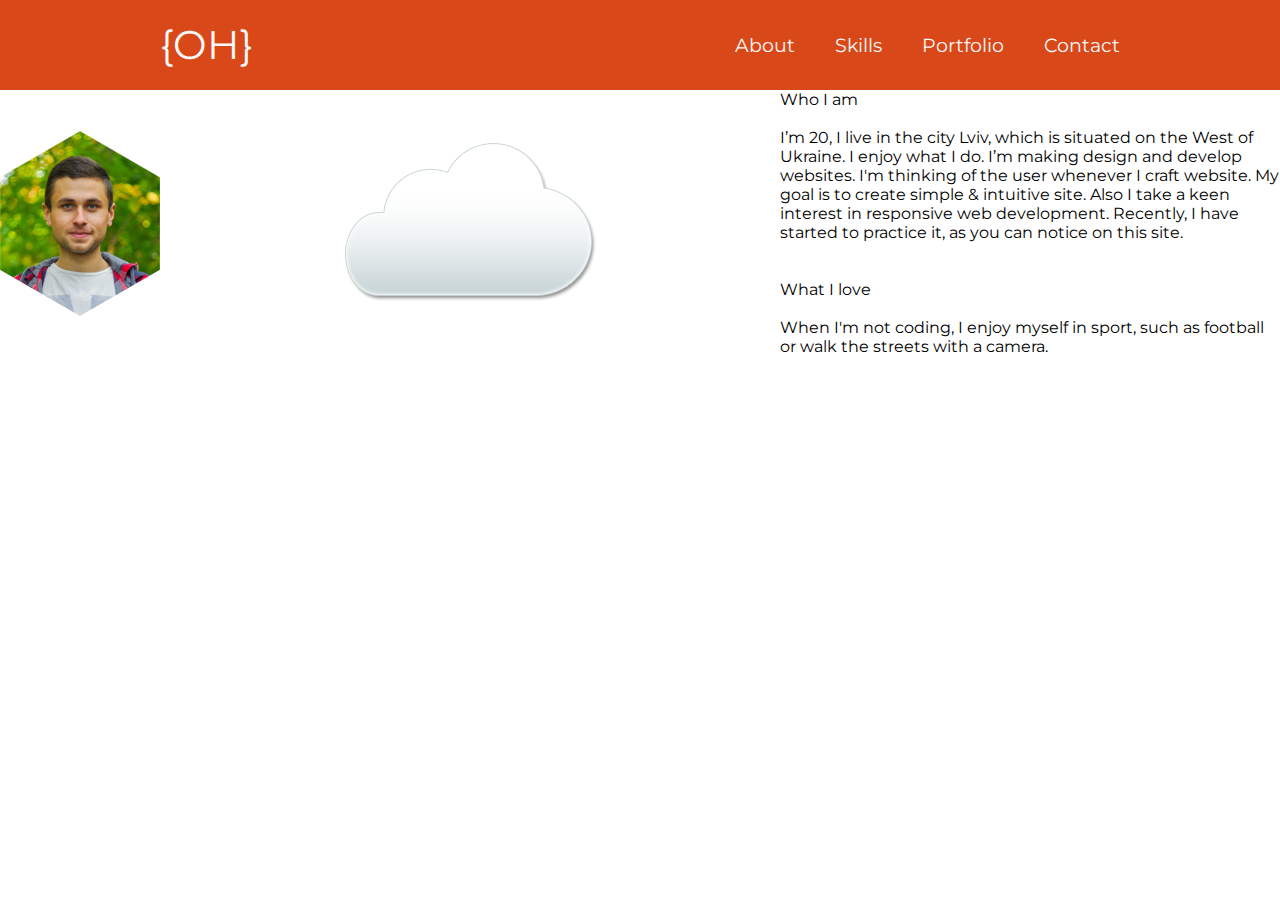
==== about.html @ b60170d8 "add other page" ====
<!DOCTYPE html>
<html>
<head>
	<title>OH</title>
	<meta charset="utf-8">
	<meta name="viewport" content="width=device-width, initial-scale=1">
	<link rel="stylesheet" href="css/index.css">
	<link rel="stylesheet" href="css/media.css">
	<link href="https://fonts.googleapis.com/css?family=Montserrat" rel="stylesheet">
</head>
<body>
<div id ="wrap">
	<div id="about-page">
	<nav class="nav-bar">
	  <div class="nav-hold">
	    <a href="index.html" class="nav-logo">{OH}</a>
	    <a id="nav-menu" class="nav-menu">&#9776;</a>
	    <ul class="nav-list" id="nav">
	      <li><a href="about.html">About</a></li>
	      <li><a href="skills.html">Skills</a></li>
	      <li><a href="portfolio.html">Portfolio</a></li>
	      <li><a href="contact.html">Contact</a></li>
	    </ul>
	  </div>
	</nav>
	</div>
	<div id = "about">
		<div id ="portret">
			<img src="img/my_image.png">
		</div>
		<div id="cloud-about-page">
				<img src="img/cloud.png" alt="cloud on about page">
		</div>
		<div id="about-text">
			<p>Who I am
				<br>
				<br>
				I’m 20, I live in the city Lviv, which is situated on the West of Ukraine. I enjoy what I do. I’m making design and develop websites. I'm thinking of the user whenever I craft website. My goal is to create simple & intuitive site. Also I take a keen interest in responsive web development. Recently, I have started to practice it, as you can notice on this site.
				</p>
				<br>
				<br>
				<p>What I love
				<br>
				<br>
				When I'm not coding, I enjoy myself in sport, such as football or walk the streets with a camera.
				</p>
		</div>
		</div>
</div>
<script
  src="https://code.jquery.com/jquery-3.1.1.min.js"
  integrity="sha256-hVVnYaiADRTO2PzUGmuLJr8BLUSjGIZsDYGmIJLv2b8="
  crossorigin="anonymous"></script>
	<script type="text/javascript" src = "js/index.js"></script>
</body>
</html>
---- css/index.css ----
* {
	font-family: 'Montserrat', sans-serif;
	text-decoration: none;
	list-style: none;
	box-sizing: border-box;
	margin:0;
	padding:0;
}
html {
height:100%;
overflow-x:hidden;
}
/***************HOME PAGE**********/
#home-page {
	width: 100%;
	height: 100vh;
	background-color: #75dbff;
}
/* WIDTH SETTING */
.nav-hold {
	width: 95%;
	max-width: 1000px;
	margin: 0 auto;
}
.nav-bar {
	width: 100%;
	background-color:#d94819;
}
.nav-hold {
	overflow: hidden;
}
.nav-logo {
	font-size: 2.5em;
	float: 		left;
	display: 	block;
	color: 		#f9f9f9;
  padding: 	20px;
}
.nav-list {
	float: right;
}
.nav-list li {
	float: left;
}
.nav-list li a {
	font-size: 1.2em;
	display: 	block;
	padding: 	33px 20px;
	color: 		#f9f9f9;
}
.nav-menu {
	color: 		#f9f9f9;
	float: 		right;
	padding: 	20px 10px;
	display: 	none;
	cursor: 	pointer;
}
#nav-menu {
	height: 50px;
}
.nav-list li a:hover {
color: black;
}
#imac-text {
	display: flex;
	flex-direction: row;
	justify-content: space-around;
	align-items: center;
}
#imac-text img { 
		margin-top: 20%;
    width: 100%;
    max-width: 600px;
    height: auto;
    align-self: center;
}
#imac-text p {
	font-size: 1.1em;
	color:white;
	text-align: center;
}
#imac-text p:nth-child(1) {
	font-size: 2.2em;
} 
/***************ABOUT PAGE*************/
#home-page {
	width: 100%;
	height: 100vh;
}
#portret {
	display: flex;
	justify-content: center; 
}
#portret img {
	order: 1;
	width: 100%;
	max-width: 160px;
	height: auto;
}
#about {
	display: flex;
	flex-direction: row;
	justify-content: space-between;
	align-items: center;
	vertical-align: center;
}
#cloud-about-page {
	order:2;
}
#about-text {
	order: 3;
	width: 100%;
	max-width: 500px;
}
#cloud-about-page img {
	max-width: 256px;
	width: 100%;
	height: auto;
}
/**************SKILLS PAGE***************/
#skills-page {
width: 100%;
height: 100vh;
background-color: #75dbff;
}
/*************PORTFOLIO PAGE*********/
#portfolio-page {
width: 100%;
height: 100vh;
background-color: #75dbff;
}
---- css/media.css ----
@media (max-width: 700px) {
  .nav-menu {
    display:  block;
  }

  .nav-list {
    /*float: left;*/
    width:    100%;
    height:   0;
  }

  .nav-open {
    height: auto;
  }

  .nav-list li {
    width:    100%;
  }
  
  .nav-list li a {
    padding:  10px 10px;
  }

}
@media screen and (min-width: 1000px) {
  .cell {
    width: calc(100% / 3);
  }
}
@media screen and (min-width: 610px) {
  .grid {
    display: flex;
    flex-wrap: wrap;
    flex-direction: row;
  }
  .cell {
    width: 50%;
  }
}
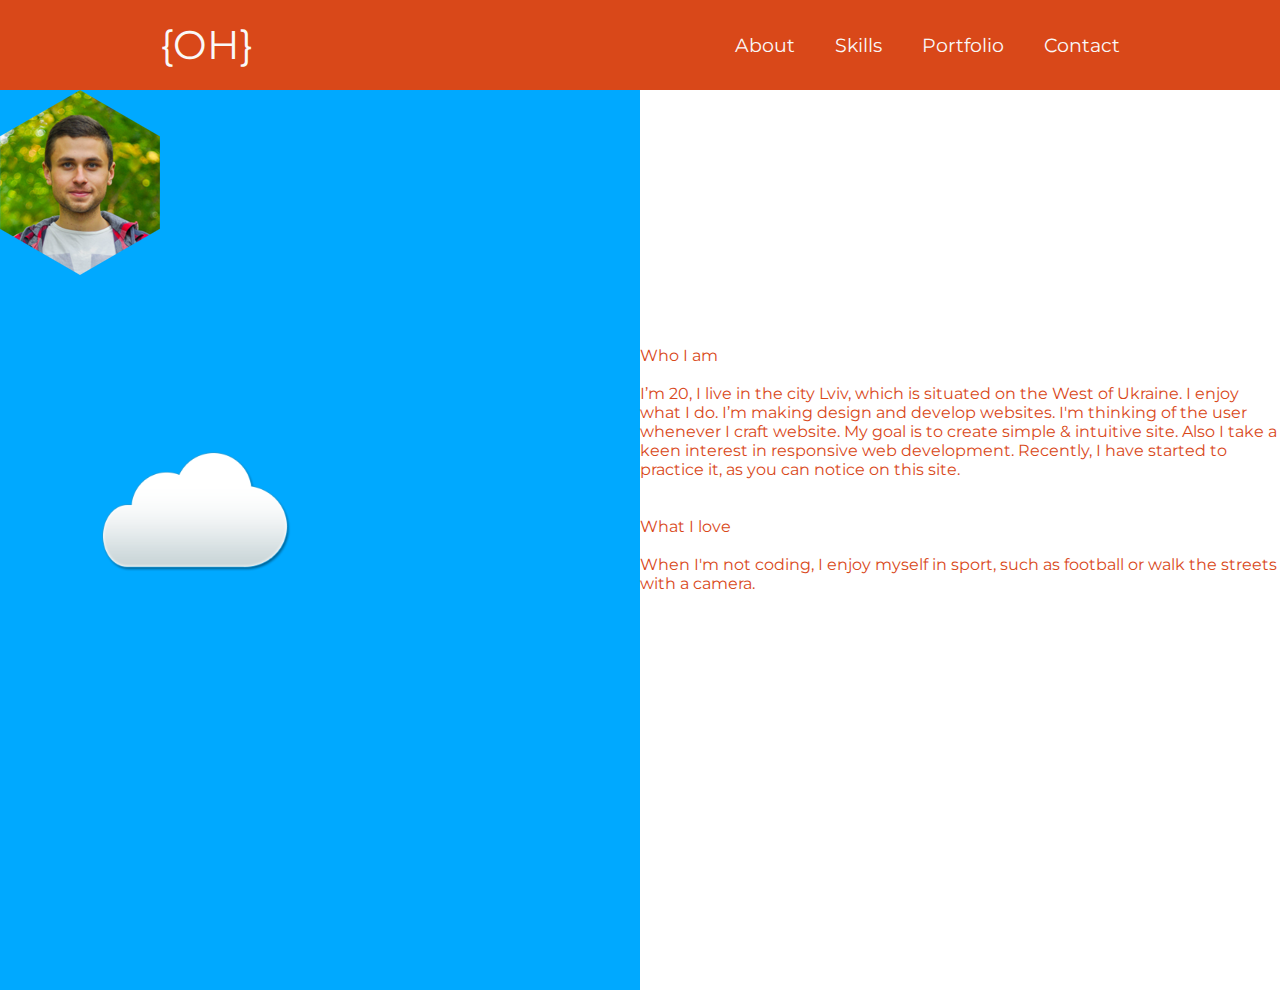
==== commit f9a7cf38: "add about page" ====
--- a/about.html
+++ b/about.html
@@ -24,28 +24,28 @@
 	  </div>
 	</nav>
 	</div>
-	<div id = "about">
-		<div id ="portret">
-			<img src="img/my_image.png">
+	<section id="about-page">
+		<div id="cloud-about-page">
+			<img src="img/cloud.png" alt="cloud on about page">
 		</div>
-		<div id="cloud-about-page">
-				<img src="img/cloud.png" alt="cloud on about page">
+		<div>
+			<img id="portret" src="img/my_image.png" alt="portret ostap hetman">
 		</div>
 		<div id="about-text">
 			<p>Who I am
 				<br>
 				<br>
 				I’m 20, I live in the city Lviv, which is situated on the West of Ukraine. I enjoy what I do. I’m making design and develop websites. I'm thinking of the user whenever I craft website. My goal is to create simple & intuitive site. Also I take a keen interest in responsive web development. Recently, I have started to practice it, as you can notice on this site.
-				</p>
-				<br>
-				<br>
-				<p>What I love
+			</p>
+			<br>
+			<br>
+			<p>What I love
 				<br>
 				<br>
 				When I'm not coding, I enjoy myself in sport, such as football or walk the streets with a camera.
-				</p>
+			</p>
 		</div>
-		</div>
+	</section>
 </div>
 <script
   src="https://code.jquery.com/jquery-3.1.1.min.js"
--- a/css/index.css
+++ b/css/index.css
@@ -83,39 +83,50 @@
 	font-size: 2.2em;
 } 
 /***************ABOUT PAGE*************/
-#home-page {
-	width: 100%;
+#about-page {
+	width: 100%;
+	height: 100%;
+}
+#cloud-about-page {
+	display: block;
+	float: left;
+	width: 50%;
 	height: 100vh;
+	background-color: #00a9ff;
+}
+#cloud-about-page img {
+	float: left;
+	display: block;
+	margin-top: 40vh;
+	margin-left: 100px;
+	max-width: 256px;
+	width: 30%;
+	height: auto;
+}
+#portret{
+	max-width: 256px;
+	width: 100%;
+	height: auto;
+}
+#about-text {
+	margin-top: 20%;
+	display: inline-block;
+	float: right;
+	width: 50%;
+	
+	color:#d94819;
+}
+#about-page p:nth-child(2) {
+	display: block;
+	margin-top: 200px;
 }
 #portret {
-	display: flex;
-	justify-content: center; 
-}
-#portret img {
-	order: 1;
+	display: block;
 	width: 100%;
 	max-width: 160px;
 	height: auto;
-}
-#about {
-	display: flex;
-	flex-direction: row;
-	justify-content: space-between;
-	align-items: center;
-	vertical-align: center;
-}
-#cloud-about-page {
-	order:2;
-}
-#about-text {
-	order: 3;
-	width: 100%;
-	max-width: 500px;
-}
-#cloud-about-page img {
-	max-width: 256px;
-	width: 100%;
-	height: auto;
+	position: absolute;
+	margin:0 auto;
 }
 /**************SKILLS PAGE***************/
 #skills-page {
@@ -126,12 +137,177 @@
 /*************PORTFOLIO PAGE*********/
 #portfolio-page {
 width: 100%;
-height: 100vh;
+min-height: 100vh;
+max-height: 100%;
 background-color: #75dbff;
 }
-
-
-
-
-
-
+.portfolio-grid {
+	list-style: none;
+	padding: 0;
+	margin: 0 auto;
+	text-align: center;
+	width: 100%;
+}
+.portfolio-grid li {
+	display: inline-block;
+	margin: 5px 5px 5px 5px;
+	vertical-align: top;
+    width:300px;
+}
+.portfolio-grid li > a,
+.portfolio-grid li > a img {
+    width: 100%;
+	border: none;
+	outline: none;
+	display: block;
+	position: relative;
+    transition: all 0.3s ease-in-out;
+    -moz-transition: all 0.3s ease-in-out;
+    -webkit-transition: all 0.3s ease-in-out;
+    -o-transition: all 0.3s ease-in-out;
+}
+.portfolio-grid li > a img:hover {
+    opacity: 0.4;	
+    border-radius: 50%;
+    z-index: 9999;
+}
+.animated{-webkit-animation-duration:1s;-moz-animation-duration:1s;-o-animation-duration:1s;animation-duration:1s;-webkit-animation-fill-mode:both;-moz-animation-fill-mode:both;-o-animation-fill-mode:both;animation-fill-mode:both;}
+@-webkit-keyframes flipInX {
+    0% {
+        -webkit-transform: perspective(400px) rotateX(90deg);
+        opacity: 0;
+    }
+    40% {
+        -webkit-transform: perspective(400px) rotateX(-10deg);
+    }
+    70% {
+        -webkit-transform: perspective(400px) rotateX(10deg);
+    }
+    100% {
+        -webkit-transform: perspective(400px) rotateX(0deg);
+        opacity: 1;
+    }
+}
+@-moz-keyframes flipInX {
+    0% {
+        -moz-transform: perspective(400px) rotateX(90deg);
+        opacity: 0;
+    }
+    40% {
+        -moz-transform: perspective(400px) rotateX(-10deg);
+    }
+    70% {
+        -moz-transform: perspective(400px) rotateX(10deg);
+    }
+    100% {
+        -moz-transform: perspective(400px) rotateX(0deg);
+        opacity: 1;
+    }
+}
+@-o-keyframes flipInX {
+    0% {
+        -o-transform: perspective(400px) rotateX(90deg);
+        opacity: 0;
+    }
+    40% {
+        -o-transform: perspective(400px) rotateX(-10deg);
+    }
+    70% {
+        -o-transform: perspective(400px) rotateX(10deg);
+    }
+    100% {
+        -o-transform: perspective(400px) rotateX(0deg);
+        opacity: 1;
+    }
+}
+@keyframes flipInX {
+    0% {
+        transform: perspective(400px) rotateX(90deg);
+        opacity: 0;
+    }
+    40% {
+        transform: perspective(400px) rotateX(-10deg);
+    }
+    70% {
+        transform: perspective(400px) rotateX(10deg);
+    }
+    100% {
+        transform: perspective(400px) rotateX(0deg);
+        opacity: 1;
+    }
+}
+/**********CONTACT PAGE**********/
+#contact-page {
+	width: 100%;
+	height: 100vh;
+	background-color: #75dbff;
+}
+#contact-form{
+	width: 100%;
+	height: auto;
+}
+form{
+	margin-left: 100px;
+	width: 100%;
+	max-width: 400px;
+	padding-top: 40px;
+	color: white;
+	position: relative;
+}
+label, input, textarea{
+	display: block;	
+}
+input, textarea{
+	width: 100%;
+	max-width: 400px;	
+	border: none;
+	border-radius: 20px;
+	outline: none;
+	padding: 10px;
+	font-size: 1em;
+	color: #d94819;
+	transition: border 0.5s;
+	-webkit-transition: border 0.5s;
+	-moz-transition: border 0.5s;
+	-o-transition: border 0.5s;
+	border: solid 3px #98d4f3;	
+	-webkit-box-sizing:border-box;
+	-moz-box-sizing:border-box;
+	box-sizing:border-box;
+}
+input:focus, textarea:focus{
+	border: solid 3px #00a9ff;	
+}
+textarea{
+	height: 150px;	
+	resize: none; 
+	overflow: auto;
+}
+input[type="submit"]{
+	background-color: #d94819;
+	color: white;
+	height: 50px;
+	cursor: pointer;
+	margin-top: 30px;
+	font-size: 1.29em;
+	-webkit-transition: background-color 0.5s;
+	-moz-transition: background-color 0.5s;
+	-o-transition: background-color 0.5s;
+	transition: background-color 0.5s;
+}
+input[type="submit"]:hover{
+	border: solid 3px #00a9ff;
+	color: #d94819;
+	background-color: white;
+}
+label{
+	font-size: 1.5em;
+	margin-top: 20px;
+	padding-left: 20px;
+}
+
+
+
+
+
+
--- a/css/media.css
+++ b/css/media.css
@@ -36,4 +36,5 @@
   .cell {
     width: 50%;
   }
-}+}
+
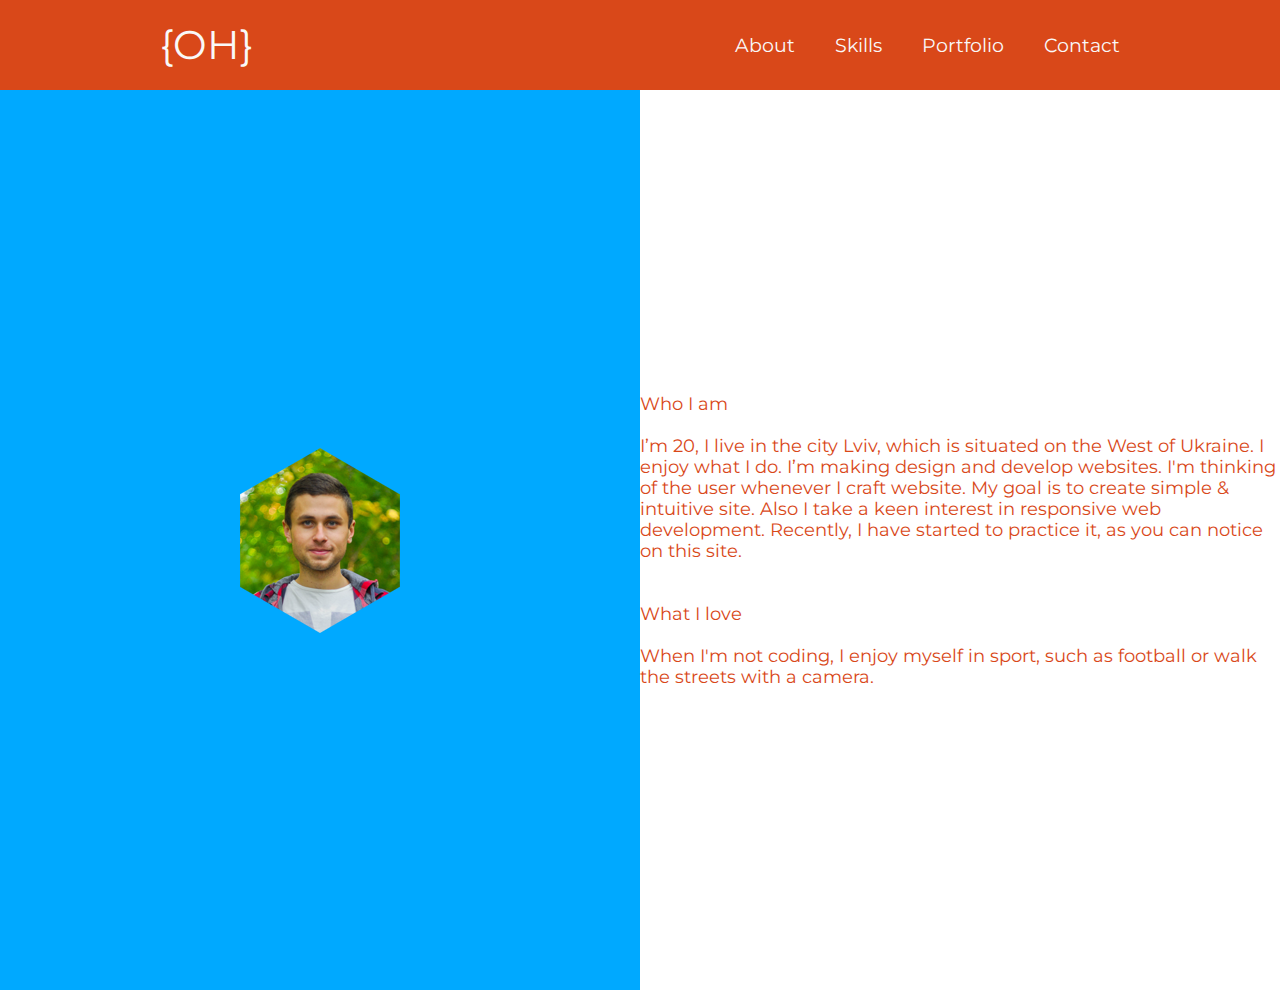
==== commit f17f2724: "add flexbox to text & img in about page, media q" ====
--- a/about.html
+++ b/about.html
@@ -1,56 +1,53 @@
 <!DOCTYPE html>
 <html>
+
 <head>
-	<title>OH</title>
-	<meta charset="utf-8">
-	<meta name="viewport" content="width=device-width, initial-scale=1">
-	<link rel="stylesheet" href="css/index.css">
-	<link rel="stylesheet" href="css/media.css">
-	<link href="https://fonts.googleapis.com/css?family=Montserrat" rel="stylesheet">
+    <title>OH</title>
+    <meta charset="utf-8">
+    <meta name="viewport" content="width=device-width, initial-scale=1">
+    <link rel="stylesheet" href="css/index.css">
+    <link rel="stylesheet" href="css/media.css">
+    <link href="https://fonts.googleapis.com/css?family=Montserrat" rel="stylesheet">
 </head>
 <body>
-<div id ="wrap">
-	<div id="about-page">
-	<nav class="nav-bar">
-	  <div class="nav-hold">
-	    <a href="index.html" class="nav-logo">{OH}</a>
-	    <a id="nav-menu" class="nav-menu">&#9776;</a>
-	    <ul class="nav-list" id="nav">
-	      <li><a href="about.html">About</a></li>
-	      <li><a href="skills.html">Skills</a></li>
-	      <li><a href="portfolio.html">Portfolio</a></li>
-	      <li><a href="contact.html">Contact</a></li>
-	    </ul>
-	  </div>
-	</nav>
-	</div>
-	<section id="about-page">
-		<div id="cloud-about-page">
-			<img src="img/cloud.png" alt="cloud on about page">
-		</div>
-		<div>
-			<img id="portret" src="img/my_image.png" alt="portret ostap hetman">
-		</div>
-		<div id="about-text">
-			<p>Who I am
-				<br>
-				<br>
-				I’m 20, I live in the city Lviv, which is situated on the West of Ukraine. I enjoy what I do. I’m making design and develop websites. I'm thinking of the user whenever I craft website. My goal is to create simple & intuitive site. Also I take a keen interest in responsive web development. Recently, I have started to practice it, as you can notice on this site.
-			</p>
-			<br>
-			<br>
-			<p>What I love
-				<br>
-				<br>
-				When I'm not coding, I enjoy myself in sport, such as football or walk the streets with a camera.
-			</p>
-		</div>
-	</section>
-</div>
-<script
-  src="https://code.jquery.com/jquery-3.1.1.min.js"
-  integrity="sha256-hVVnYaiADRTO2PzUGmuLJr8BLUSjGIZsDYGmIJLv2b8="
-  crossorigin="anonymous"></script>
-	<script type="text/javascript" src = "js/index.js"></script>
+    <div id="wrap">
+        <div id="about-page">
+            <nav class="nav-bar">
+                <div class="nav-hold">
+                    <a href="index.html" class="nav-logo">{OH}</a>
+                    <a id="nav-menu" class="nav-menu">&#9776;</a>
+                    <ul class="nav-list" id="nav">
+                        <li><a href="about.html">About</a></li>
+                        <li><a href="skills.html">Skills</a></li>
+                        <li><a href="portfolio.html">Portfolio</a></li>
+                        <li><a href="contact.html">Contact</a></li>
+                    </ul>
+                </div>
+            </nav>
+        </div>
+        <section id="about-page">
+            <div id="cloud-about-page">
+                <img id="portret" src="img/my_image.png" alt="portret ostap hetman">
+            </div>  
+            <div id="about-text">
+                <div id="media-portret-div">
+                    <img id="portret-media" src="img/my_image.png" alt="portret ostap hetman">
+                </div> 
+                <p>Who I am
+                    <br>
+                    <br> I’m 20, I live in the city Lviv, which is situated on the West of Ukraine. I enjoy what I do. I’m making design and develop websites. I'm thinking of the user whenever I craft website. My goal is to create simple & intuitive site.
+                    Also I take a keen interest in responsive web development. Recently, I have started to practice it, as you can notice on this site.
+                </p>
+                <br>
+                <br>
+                <p>What I love
+                    <br>
+                    <br> When I'm not coding, I enjoy myself in sport, such as football or walk the streets with a camera.
+                </p>
+            </div>
+        </section>
+    </div>
+    <script src="https://code.jquery.com/jquery-3.1.1.min.js" integrity="sha256-hVVnYaiADRTO2PzUGmuLJr8BLUSjGIZsDYGmIJLv2b8=" crossorigin="anonymous"></script>
+    <script type="text/javascript" src="js/index.js"></script>
 </body>
-</html>+</html>
--- a/css/index.css
+++ b/css/index.css
@@ -1,177 +1,185 @@
 * {
-	font-family: 'Montserrat', sans-serif;
-	text-decoration: none;
-	list-style: none;
-	box-sizing: border-box;
-	margin:0;
-	padding:0;
+    font-family: 'Montserrat', sans-serif;
+    text-decoration: none;
+    list-style: none;
+    box-sizing: border-box;
+    margin: 0;
+    padding: 0;
 }
 html {
-height:100%;
-overflow-x:hidden;
+    height: 100%;
+    overflow-x: hidden;
+}
+body {
+    max-width: 1920px;
+    margin:0 auto;
 }
 /***************HOME PAGE**********/
 #home-page {
-	width: 100%;
-	height: 100vh;
-	background-color: #75dbff;
+    width: 100%;
+    height: 100vh;
+    background-color: #75dbff;
 }
 /* WIDTH SETTING */
 .nav-hold {
-	width: 95%;
-	max-width: 1000px;
-	margin: 0 auto;
+    width: 95%;
+    max-width: 1000px;
+    margin: 0 auto;
 }
 .nav-bar {
-	width: 100%;
-	background-color:#d94819;
+    width: 100%;
+    background-color: #d94819;
 }
 .nav-hold {
-	overflow: hidden;
+    overflow: hidden;
 }
 .nav-logo {
-	font-size: 2.5em;
-	float: 		left;
-	display: 	block;
-	color: 		#f9f9f9;
-  padding: 	20px;
+    font-size: 2.5em;
+    float: left;
+    display: block;
+    color: #f9f9f9;
+    padding: 20px;
 }
 .nav-list {
-	float: right;
+    float: right;
 }
 .nav-list li {
-	float: left;
+    float: left;
 }
 .nav-list li a {
-	font-size: 1.2em;
-	display: 	block;
-	padding: 	33px 20px;
-	color: 		#f9f9f9;
+    text-decoration: none;
+    font-size: 1.2em;
+    display: block;
+    padding: 33px 20px;
+    color: #f9f9f9;
 }
 .nav-menu {
-	color: 		#f9f9f9;
-	float: 		right;
-	padding: 	20px 10px;
-	display: 	none;
-	cursor: 	pointer;
+    color: #f9f9f9;
+    float: right;
+    padding: 20px 10px;
+    display: none;
+    cursor: pointer;
 }
 #nav-menu {
-	height: 50px;
+    height: 50px;
 }
 .nav-list li a:hover {
-color: black;
+    background-color: white;
+    color: #d94819;
+}
+.nav-logo:hover {
+    color: black;
+}
+#logo {
+    text-decoration: none;
 }
 #imac-text {
-	display: flex;
-	flex-direction: row;
-	justify-content: space-around;
-	align-items: center;
-}
-#imac-text img { 
-		margin-top: 20%;
+    display: flex;
+    flex-direction: row;
+    justify-content: space-around;
+    align-items: center;
+}
+#imac-text img {
+    margin-top: 20%;
     width: 100%;
     max-width: 600px;
     height: auto;
     align-self: center;
 }
 #imac-text p {
-	font-size: 1.1em;
-	color:white;
-	text-align: center;
+    font-size: 1.1em;
+    color: white;
+    text-align: center;
 }
 #imac-text p:nth-child(1) {
-	font-size: 2.2em;
-} 
+    font-size: 2.2em;
+}
 /***************ABOUT PAGE*************/
 #about-page {
-	width: 100%;
-	height: 100%;
+    width: 100%;
+    height: 100%;
 }
 #cloud-about-page {
-	display: block;
-	float: left;
-	width: 50%;
-	height: 100vh;
-	background-color: #00a9ff;
-}
-#cloud-about-page img {
-	float: left;
-	display: block;
-	margin-top: 40vh;
-	margin-left: 100px;
-	max-width: 256px;
-	width: 30%;
-	height: auto;
-}
-#portret{
-	max-width: 256px;
-	width: 100%;
-	height: auto;
+    display: flex;
+    justify-content: center;
+    align-items: center;
+    float: left;
+    width: 50%;
+    height: 100vh;
+    background-color: #00a9ff;
+}
+#portret-media {
+   visibility: hidden;
+   display: none;
+}
+#portret {
+    justify-content: center;
+    max-width: 160px;
+    width: 100%;
+    height: auto;
 }
 #about-text {
-	margin-top: 20%;
-	display: inline-block;
-	float: right;
-	width: 50%;
-	
-	color:#d94819;
-}
-#about-page p:nth-child(2) {
-	display: block;
-	margin-top: 200px;
-}
-#portret {
-	display: block;
-	width: 100%;
-	max-width: 160px;
-	height: auto;
-	position: absolute;
-	margin:0 auto;
+    display: flex;
+    justify-content: center;
+    flex-direction: column;
+    height: 100vh;
+    font-size: 1.1em;
+    width: 50%;
+    color: #d94819;
 }
 /**************SKILLS PAGE***************/
 #skills-page {
-width: 100%;
-height: 100vh;
-background-color: #75dbff;
+    width: 100%;
+    height: 100vh;
+    background-color: #75dbff;
 }
 /*************PORTFOLIO PAGE*********/
 #portfolio-page {
-width: 100%;
-min-height: 100vh;
-max-height: 100%;
-background-color: #75dbff;
+    width: 100%;
+    min-height: 100vh;
+    max-height: 100%;
+    background-color: #75dbff;
 }
 .portfolio-grid {
-	list-style: none;
-	padding: 0;
-	margin: 0 auto;
-	text-align: center;
-	width: 100%;
+    list-style: none;
+    padding: 0;
+    margin: 0 auto;
+    text-align: center;
+    width: 100%;
 }
 .portfolio-grid li {
-	display: inline-block;
-	margin: 5px 5px 5px 5px;
-	vertical-align: top;
-    width:300px;
-}
-.portfolio-grid li > a,
-.portfolio-grid li > a img {
-    width: 100%;
-	border: none;
-	outline: none;
-	display: block;
-	position: relative;
+    display: inline-block;
+    margin: 5px 5px 5px 5px;
+    vertical-align: top;
+    width: 300px;
+}
+.portfolio-grid li>a,
+.portfolio-grid li>a img {
+    width: 100%;
+    border: none;
+    outline: none;
+    display: block;
+    position: relative;
     transition: all 0.3s ease-in-out;
     -moz-transition: all 0.3s ease-in-out;
     -webkit-transition: all 0.3s ease-in-out;
     -o-transition: all 0.3s ease-in-out;
 }
-.portfolio-grid li > a img:hover {
-    opacity: 0.4;	
+.portfolio-grid li>a img:hover {
+    opacity: 0.4;
     border-radius: 50%;
     z-index: 9999;
 }
-.animated{-webkit-animation-duration:1s;-moz-animation-duration:1s;-o-animation-duration:1s;animation-duration:1s;-webkit-animation-fill-mode:both;-moz-animation-fill-mode:both;-o-animation-fill-mode:both;animation-fill-mode:both;}
+.animated {
+    -webkit-animation-duration: 1s;
+    -moz-animation-duration: 1s;
+    -o-animation-duration: 1s;
+    animation-duration: 1s;
+    -webkit-animation-fill-mode: both;
+    -moz-animation-fill-mode: both;
+    -o-animation-fill-mode: both;
+    animation-fill-mode: both;
+}
 @-webkit-keyframes flipInX {
     0% {
         -webkit-transform: perspective(400px) rotateX(90deg);
@@ -238,76 +246,98 @@
 }
 /**********CONTACT PAGE**********/
 #contact-page {
-	width: 100%;
-	height: 100vh;
-	background-color: #75dbff;
-}
-#contact-form{
-	width: 100%;
-	height: auto;
-}
-form{
-	margin-left: 100px;
-	width: 100%;
-	max-width: 400px;
-	padding-top: 40px;
-	color: white;
-	position: relative;
-}
-label, input, textarea{
-	display: block;	
-}
-input, textarea{
-	width: 100%;
-	max-width: 400px;	
-	border: none;
-	border-radius: 20px;
-	outline: none;
-	padding: 10px;
-	font-size: 1em;
-	color: #d94819;
-	transition: border 0.5s;
-	-webkit-transition: border 0.5s;
-	-moz-transition: border 0.5s;
-	-o-transition: border 0.5s;
-	border: solid 3px #98d4f3;	
-	-webkit-box-sizing:border-box;
-	-moz-box-sizing:border-box;
-	box-sizing:border-box;
-}
-input:focus, textarea:focus{
-	border: solid 3px #00a9ff;	
-}
-textarea{
-	height: 150px;	
-	resize: none; 
-	overflow: auto;
-}
-input[type="submit"]{
-	background-color: #d94819;
-	color: white;
-	height: 50px;
-	cursor: pointer;
-	margin-top: 30px;
-	font-size: 1.29em;
-	-webkit-transition: background-color 0.5s;
-	-moz-transition: background-color 0.5s;
-	-o-transition: background-color 0.5s;
-	transition: background-color 0.5s;
-}
-input[type="submit"]:hover{
-	border: solid 3px #00a9ff;
-	color: #d94819;
-	background-color: white;
-}
-label{
-	font-size: 1.5em;
-	margin-top: 20px;
-	padding-left: 20px;
+    width: 100%;
+    height: 100vh;
+    background-color: #75dbff;
+}
+#contact-form {
+    width: 100%;
+    height: auto;
+}
+form {
+    margin-left: 100px;
+    width: 100%;
+    max-width: 400px;
+    padding-top: 40px;
+    color: white;
+    position: relative;
+}
+label,input,textarea {
+    display: block;
+}
+input,textarea {
+    width: 100%;
+    max-width: 400px;
+    border: none;
+    border-radius: 20px;
+    outline: none;
+    padding: 10px;
+    font-size: 1em;
+    color: #d94819;
+    transition: border 0.5s;
+    -webkit-transition: border 0.5s;
+    -moz-transition: border 0.5s;
+    -o-transition: border 0.5s;
+    border: solid 3px #98d4f3;
+    -webkit-box-sizing: border-box;
+    -moz-box-sizing: border-box;
+    box-sizing: border-box;
+}
+input:focus,textarea:focus {
+    border: solid 3px #00a9ff;
+}
+textarea {
+    height: 150px;
+    resize: none;
+    overflow: auto;
+}
+input[type="submit"] {
+    background-color: #d94819;
+    color: white;
+    height: 50px;
+    cursor: pointer;
+    margin-top: 30px;
+    font-size: 1.29em;
+    -webkit-transition: background-color 0.5s;
+    -moz-transition: background-color 0.5s;
+    -o-transition: background-color 0.5s;
+    transition: background-color 0.5s;
+}
+input[type="submit"]:hover {
+    border: solid 3px #00a9ff;
+    color: #d94819;
+    background-color: white;
+}
+label {
+    font-size: 1.5em;
+    margin-top: 20px;
+    padding-left: 20px;
+}
+/*********SKILLS PAGE*********/
+#bar-progress {
+    padding: 10%;
+}
+#pr-bar-1, #pr-bar-2, #pr-bar-3, #pr-bar-4, #pr-bar-5, #pr-bar-6 {
+    margin:10px;
+    height: 50px;
+}
+#pr-bar-2, #pr-bar-3, {
+    padding: 50px;
+}
+#html5,#css3, #js, #jq, #ps, #ai {
+    display: flex;
+    justify-content: flex-end;
+    margin-top: 13px;
+    font-size: 1.1em;
+    color: #d94819;
+}
+#aa {
+    background-color:green;
+}
+.color {
+    background-image: none;
+    background-color:#d94819;
 }
 
 
 
-
-
-
--- a/css/media.css
+++ b/css/media.css
@@ -1,40 +1,113 @@
 @media (max-width: 700px) {
-  .nav-menu {
-    display:  block;
-  }
-
-  .nav-list {
-    /*float: left;*/
-    width:    100%;
-    height:   0;
-  }
-
-  .nav-open {
-    height: auto;
-  }
-
-  .nav-list li {
-    width:    100%;
-  }
-  
-  .nav-list li a {
-    padding:  10px 10px;
-  }
-
+    .nav-menu {
+        display: block;
+    }
+    .nav-list {
+        /*float: left;*/
+        width: 100%;
+        height: 0;
+    }
+    .nav-open {
+        height: auto;
+    }
+    .nav-list li {
+        width: 100%;
+    }
+    .nav-list li a {
+        padding: 10px 10px;
+    }
 }
 @media screen and (min-width: 1000px) {
-  .cell {
-    width: calc(100% / 3);
-  }
+    .cell {
+        width: calc(100% / 3);
+    }
 }
 @media screen and (min-width: 610px) {
-  .grid {
+    .grid {
+        display: flex;
+        flex-wrap: wrap;
+        flex-direction: row;
+    }
+    .cell {
+        width: 50%;
+    }
+}
+@media (max-width: 610px) {
+    * {
+        box-sizing: border-box
+    }
+    #imac-text {
+        margin-top: 20%;
+    }
+    #cloud-about-page {
+        display: none;
+    }
+    #text-home-page {
+        width: 100%;
+        height: auto;
+        max-width: 461.438px;
+        text-align: center;
+        margin-top: 45%;
+    }
+    #cloud-about-page {
+        display: none;
+    }
+    #text-home-page {
+        width: 100%;
+        height: auto;
+        max-width: 461.438px;
+        text-align: center;
+        margin-top: 45%;
+    }
+    #about-text {
+        position: absolute;
+        display: block;
+        width: 100%;
+        font-size: 20px;
+    }
+    #about-text p {
+       margin-top: 3%;
+    }
+    #media-portret-div {
+        padding-top: 1%;
+        display: flex;
+        justify-content: center;
+    }
+    #portret-media {
+        display: block;
+        visibility: visible;
+        position: relative;
+        max-width: 160px;
+        width: 100%;
+    }
+    /*#about-text {
+        display: flex;
+        width: 100%;
+        font-size: 1.4em;
+        justify-content: center;
+        position: relative;
+    }
+    #portret-media {
+    visibility:visible;
     display: flex;
-    flex-wrap: wrap;
-    flex-direction: row;
-  }
-  .cell {
-    width: 50%;
-  }
+    justify-content: flex-start;
+    max-width: 160px;
+    width: 100%;
+    height: auto;
+    position: absolute;
+    }*/
 }
-
+@media (max-width: 670px) {
+    #imac-text {
+        margin-top: 20%;
+    }
+}
+@media (max-width: 530px) {
+    #imac-text img {
+        display: none;
+    }
+    #imac-text p:nth-child(1) {
+        margin-top: 20%;
+        font-size: 4em;
+    }
+}
